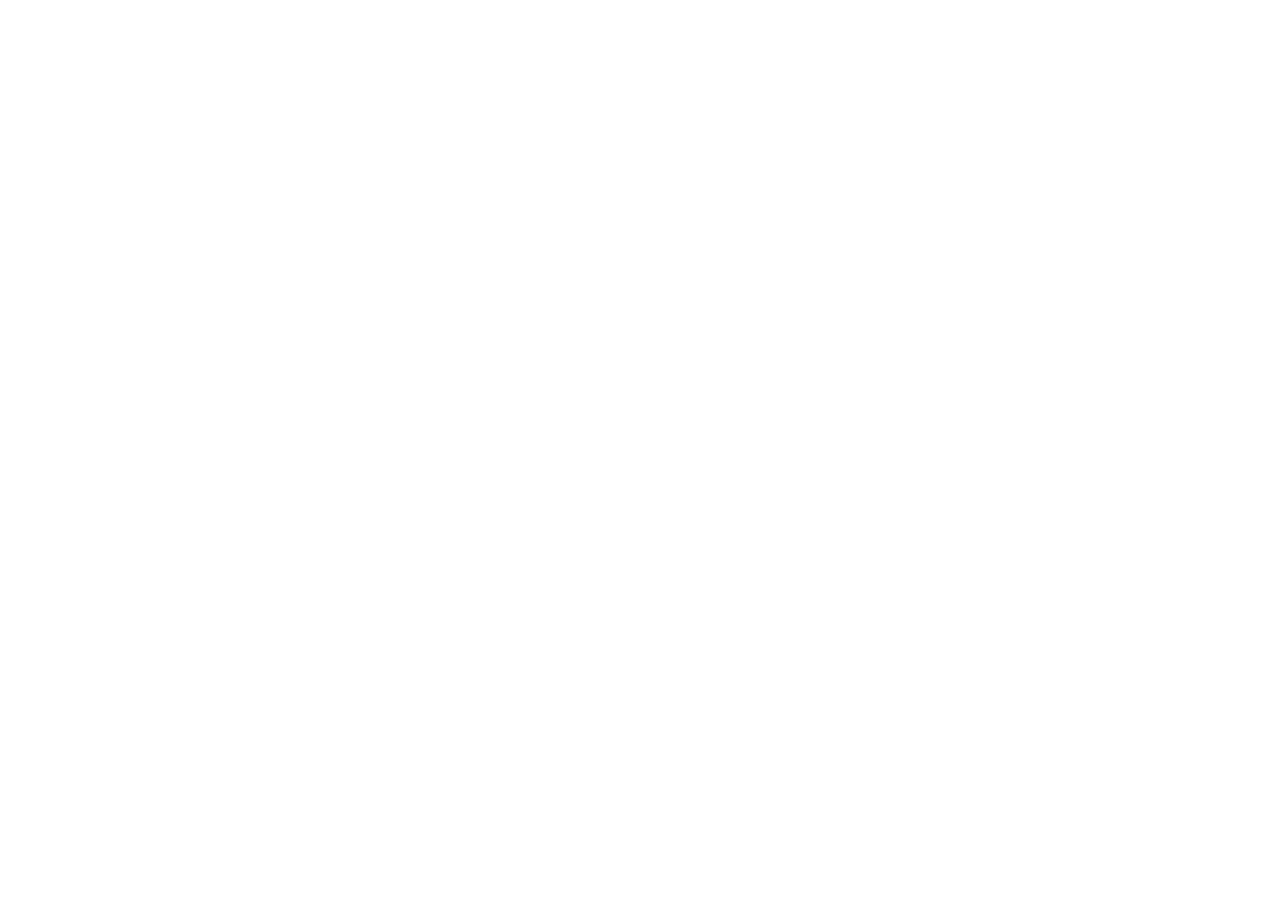
==== Streaming App/movies.html @ 76ce0d0a "Refactor header styles, update top movies layout, and create new HTML files for movies and series pa" ====
<!DOCTYPE html>
<html lang="en">
<head>
    <meta charset="UTF-8">
    <meta name="viewport" content="width=device-width, initial-scale=1.0">
    <link rel="stylesheet" href="./css/style.css">
    <title>CatFlix</title>
</head>
<body>
    
</body>
</html>
---- Streaming App/css/style.css ----
@import url(./global.css);
@import url(./header.css);
@import url(./introducao.css);
@import url(./top-movies.css);
@import url(./new-movies.css);
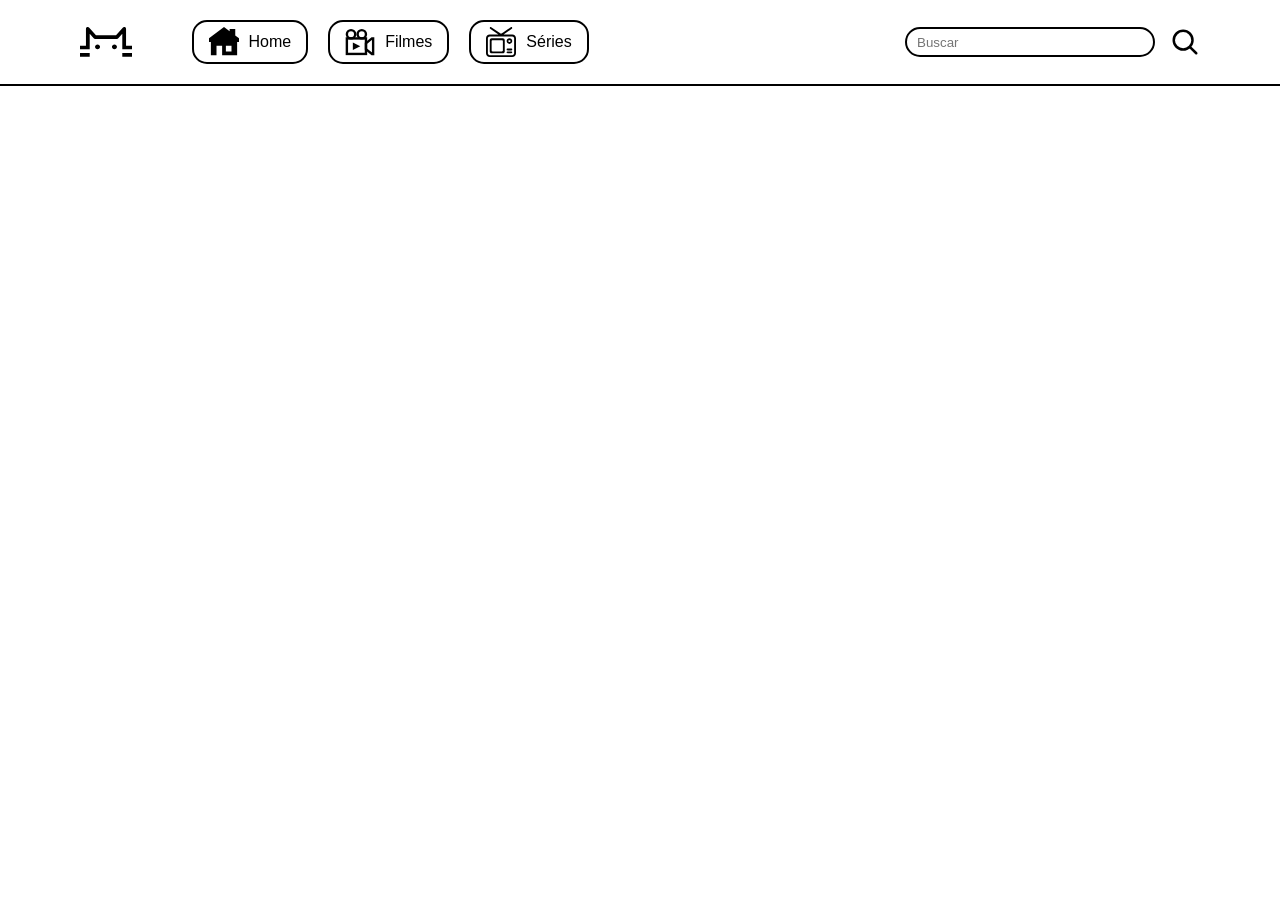
==== commit 93f3a8e3: "Refactor movie list layout, add modal functionality, and enhance header structure for improved navig" ====
--- a/Streaming App/movies.html
+++ b/Streaming App/movies.html
@@ -1,12 +1,72 @@
 <!DOCTYPE html>
-<html lang="en">
+<html lang="pt-BR">
+
 <head>
     <meta charset="UTF-8">
     <meta name="viewport" content="width=device-width, initial-scale=1.0">
     <link rel="stylesheet" href="./css/style.css">
-    <title>CatFlix</title>
+    <title>Filmes - CatFlix</title>
 </head>
+
 <body>
-    
+
+    <header class="header">
+
+        <div class="header-bar">
+
+            <div class="menu">
+
+                <a class="logo" href="index.html">
+                    <img class="svg" id="website-logo" src="./assets/pipecat.svg" alt="CatFlix">
+                </a>
+
+                <nav class="nav">
+
+                    <a class="nav-item" href="index.html">
+                        <img class="svg" src="./assets/home-icon.svg" alt="">
+                        Home
+                    </a>
+
+                    <a class="nav-item" href="movies.html">
+                        <img class="svg" src="./assets/play-projector-icon.svg" alt="">
+                        Filmes
+                    </a>
+
+                    <a class="nav-item" href="series.html">
+                        <img class="svg" src="./assets/tv-icon.svg" alt="">
+                        Séries
+                    </a>
+
+                </nav>
+
+            </div>
+
+            <form class="search-bar" action="">
+
+                <input type="text" class="input" id="search-text" placeholder="Buscar" aria-label="Buscar">
+                <button class="button" id="search-button" type="submit"><img id="search-icon" class="svg" src="./assets/search-icon.svg" alt="Buscar"></button>
+
+            </form>
+
+        </div>
+
+    </header>
+
+    <main>
+
+        <section>
+            <h2></h2>
+
+            <ul class="movie-list">
+                <li>
+
+                </li>
+            </ul>
+            
+        </section>
+
+    </main>
+
 </body>
-</html>+
+</html>
--- a/Streaming App/css/style.css
+++ b/Streaming App/css/style.css
@@ -2,4 +2,5 @@
 @import url(./header.css);
 @import url(./introducao.css);
 @import url(./top-movies.css);
-@import url(./new-movies.css);+@import url(./movie-list.css);
+@import url(./modal.css);
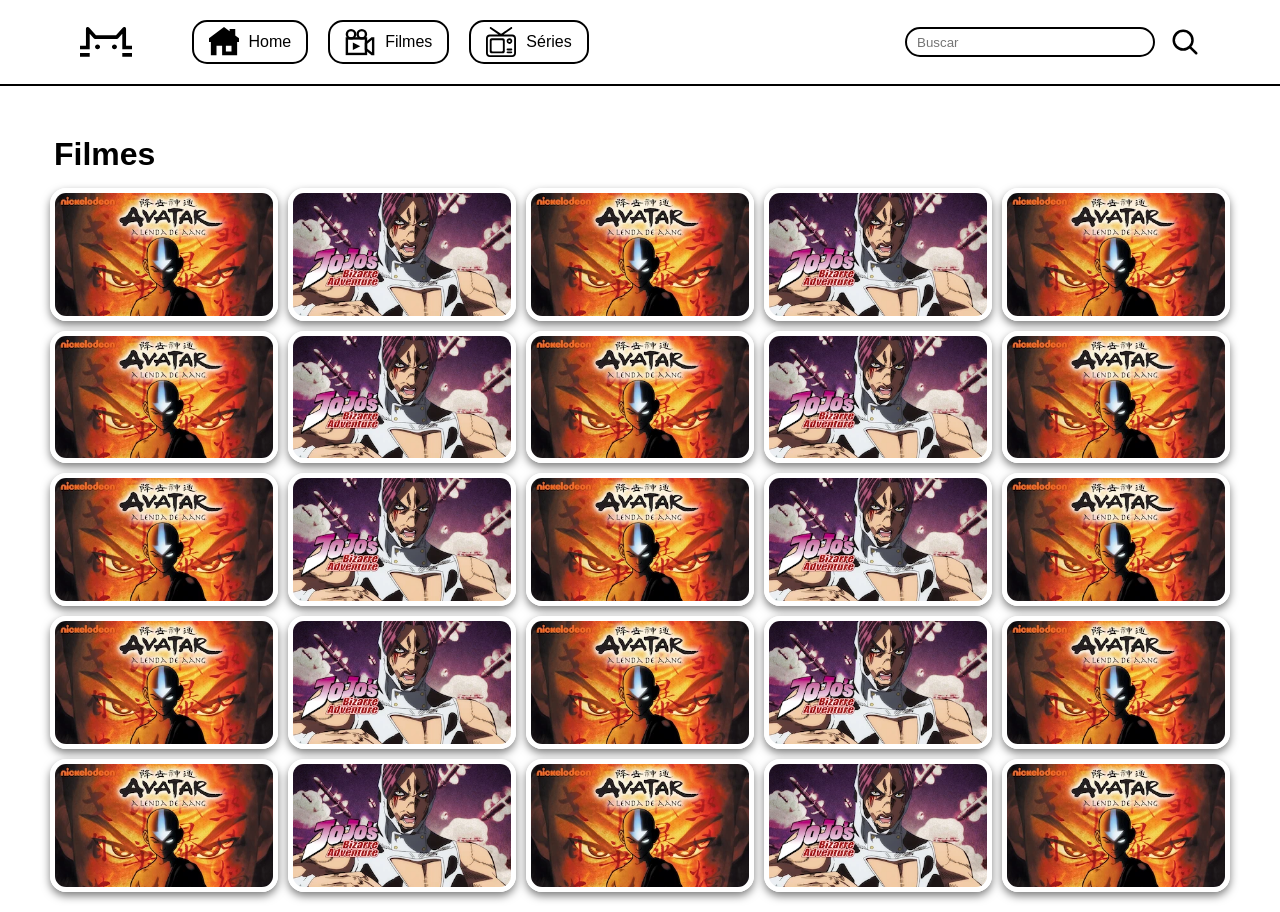
==== commit f1677d35: "Add movie list section with movie cards and thumbnails for enhanced content display" ====
--- a/Streaming App/movies.html
+++ b/Streaming App/movies.html
@@ -52,15 +52,314 @@
 
     </header>
 
-    <main>
-
-        <section>
-            <h2></h2>
+    <main class="main" id="movies">
+
+        <section class="section">
+            <h2 class="section-title">Filmes</h2>
 
             <ul class="movie-list">
-                <li>
-
-                </li>
+
+                <li class="movie-card">
+
+                    <a href="#filme-avatar">
+                        <img class="movie-thumbnail" src="./img/avatar-banner.webp" alt="Banner de Avatar">
+                    </a>
+                    <div class="movie-info">
+                        <h3 class="movie-name">Avatar: A Lenda de Aang</h3>
+                        <p>3 temporadas • 61 episódios</p>
+                    </div>
+
+                </li>
+
+                <li class="movie-card">
+
+                    <a href="#filme-jojo">
+                        <img class="movie-thumbnail" src="./img/jojo-banner.webp" alt="Banner de JoJo">
+                    </a>
+                    <div class="movie-info">
+                        <h3 class="movie-name">JoJo's Bizarre Adventure</h3>
+                        <p>5 temporadas • 190 episódios</p>
+                    </div>
+
+                </li>
+
+                <li class="movie-card">
+
+                    <a href="#filme-avatar">
+                        <img class="movie-thumbnail" src="./img/avatar-banner.webp" alt="Banner de Avatar">
+                    </a>
+                    <div class="movie-info">
+                        <h3 class="movie-name">Avatar: A Lenda de Aang</h3>
+                        <p>3 temporadas • 61 episódios</p>
+                    </div>
+
+                </li>
+
+                <li class="movie-card">
+
+                    <a href="#filme-jojo">
+                        <img class="movie-thumbnail" src="./img/jojo-banner.webp" alt="Banner de JoJo">
+                    </a>
+                    <div class="movie-info">
+                        <h3 class="movie-name">JoJo's Bizarre Adventure</h3>
+                        <p>5 temporadas • 190 episódios</p>
+                    </div>
+
+                </li>
+
+                <li class="movie-card">
+
+                    <a href="#filme-avatar">
+                        <img class="movie-thumbnail" src="./img/avatar-banner.webp" alt="Banner de Avatar">
+                    </a>
+                    <div class="movie-info">
+                        <h3 class="movie-name">Avatar: A Lenda de Aang</h3>
+                        <p>3 temporadas • 61 episódios</p>
+                    </div>
+
+                </li>
+
+                <li class="movie-card">
+
+                    <a href="#filme-avatar">
+                        <img class="movie-thumbnail" src="./img/avatar-banner.webp" alt="Banner de Avatar">
+                    </a>
+                    <div class="movie-info">
+                        <h3 class="movie-name">Avatar: A Lenda de Aang</h3>
+                        <p>3 temporadas • 61 episódios</p>
+                    </div>
+
+                </li>
+
+                <li class="movie-card">
+
+                    <a href="#filme-jojo">
+                        <img class="movie-thumbnail" src="./img/jojo-banner.webp" alt="Banner de JoJo">
+                    </a>
+                    <div class="movie-info">
+                        <h3 class="movie-name">JoJo's Bizarre Adventure</h3>
+                        <p>5 temporadas • 190 episódios</p>
+                    </div>
+
+                </li>
+
+                <li class="movie-card">
+
+                    <a href="#filme-avatar">
+                        <img class="movie-thumbnail" src="./img/avatar-banner.webp" alt="Banner de Avatar">
+                    </a>
+                    <div class="movie-info">
+                        <h3 class="movie-name">Avatar: A Lenda de Aang</h3>
+                        <p>3 temporadas • 61 episódios</p>
+                    </div>
+
+                </li>
+
+                <li class="movie-card">
+
+                    <a href="#filme-jojo">
+                        <img class="movie-thumbnail" src="./img/jojo-banner.webp" alt="Banner de JoJo">
+                    </a>
+                    <div class="movie-info">
+                        <h3 class="movie-name">JoJo's Bizarre Adventure</h3>
+                        <p>5 temporadas • 190 episódios</p>
+                    </div>
+
+                </li>
+
+                <li class="movie-card">
+
+                    <a href="#filme-avatar">
+                        <img class="movie-thumbnail" src="./img/avatar-banner.webp" alt="Banner de Avatar">
+                    </a>
+                    <div class="movie-info">
+                        <h3 class="movie-name">Avatar: A Lenda de Aang</h3>
+                        <p>3 temporadas • 61 episódios</p>
+                    </div>
+
+                </li>
+
+                <li class="movie-card">
+
+                    <a href="#filme-avatar">
+                        <img class="movie-thumbnail" src="./img/avatar-banner.webp" alt="Banner de Avatar">
+                    </a>
+                    <div class="movie-info">
+                        <h3 class="movie-name">Avatar: A Lenda de Aang</h3>
+                        <p>3 temporadas • 61 episódios</p>
+                    </div>
+
+                </li>
+
+                <li class="movie-card">
+
+                    <a href="#filme-jojo">
+                        <img class="movie-thumbnail" src="./img/jojo-banner.webp" alt="Banner de JoJo">
+                    </a>
+                    <div class="movie-info">
+                        <h3 class="movie-name">JoJo's Bizarre Adventure</h3>
+                        <p>5 temporadas • 190 episódios</p>
+                    </div>
+
+                </li>
+
+                <li class="movie-card">
+
+                    <a href="#filme-avatar">
+                        <img class="movie-thumbnail" src="./img/avatar-banner.webp" alt="Banner de Avatar">
+                    </a>
+                    <div class="movie-info">
+                        <h3 class="movie-name">Avatar: A Lenda de Aang</h3>
+                        <p>3 temporadas • 61 episódios</p>
+                    </div>
+
+                </li>
+
+                <li class="movie-card">
+
+                    <a href="#filme-jojo">
+                        <img class="movie-thumbnail" src="./img/jojo-banner.webp" alt="Banner de JoJo">
+                    </a>
+                    <div class="movie-info">
+                        <h3 class="movie-name">JoJo's Bizarre Adventure</h3>
+                        <p>5 temporadas • 190 episódios</p>
+                    </div>
+
+                </li>
+
+                <li class="movie-card">
+
+                    <a href="#filme-avatar">
+                        <img class="movie-thumbnail" src="./img/avatar-banner.webp" alt="Banner de Avatar">
+                    </a>
+                    <div class="movie-info">
+                        <h3 class="movie-name">Avatar: A Lenda de Aang</h3>
+                        <p>3 temporadas • 61 episódios</p>
+                    </div>
+
+                </li>
+
+                <li class="movie-card">
+
+                    <a href="#filme-avatar">
+                        <img class="movie-thumbnail" src="./img/avatar-banner.webp" alt="Banner de Avatar">
+                    </a>
+                    <div class="movie-info">
+                        <h3 class="movie-name">Avatar: A Lenda de Aang</h3>
+                        <p>3 temporadas • 61 episódios</p>
+                    </div>
+
+                </li>
+
+                <li class="movie-card">
+
+                    <a href="#filme-jojo">
+                        <img class="movie-thumbnail" src="./img/jojo-banner.webp" alt="Banner de JoJo">
+                    </a>
+                    <div class="movie-info">
+                        <h3 class="movie-name">JoJo's Bizarre Adventure</h3>
+                        <p>5 temporadas • 190 episódios</p>
+                    </div>
+
+                </li>
+
+                <li class="movie-card">
+
+                    <a href="#filme-avatar">
+                        <img class="movie-thumbnail" src="./img/avatar-banner.webp" alt="Banner de Avatar">
+                    </a>
+                    <div class="movie-info">
+                        <h3 class="movie-name">Avatar: A Lenda de Aang</h3>
+                        <p>3 temporadas • 61 episódios</p>
+                    </div>
+
+                </li>
+
+                <li class="movie-card">
+
+                    <a href="#filme-jojo">
+                        <img class="movie-thumbnail" src="./img/jojo-banner.webp" alt="Banner de JoJo">
+                    </a>
+                    <div class="movie-info">
+                        <h3 class="movie-name">JoJo's Bizarre Adventure</h3>
+                        <p>5 temporadas • 190 episódios</p>
+                    </div>
+
+                </li>
+
+                <li class="movie-card">
+
+                    <a href="#filme-avatar">
+                        <img class="movie-thumbnail" src="./img/avatar-banner.webp" alt="Banner de Avatar">
+                    </a>
+                    <div class="movie-info">
+                        <h3 class="movie-name">Avatar: A Lenda de Aang</h3>
+                        <p>3 temporadas • 61 episódios</p>
+                    </div>
+
+                </li>
+
+                <li class="movie-card">
+
+                    <a href="#filme-avatar">
+                        <img class="movie-thumbnail" src="./img/avatar-banner.webp" alt="Banner de Avatar">
+                    </a>
+                    <div class="movie-info">
+                        <h3 class="movie-name">Avatar: A Lenda de Aang</h3>
+                        <p>3 temporadas • 61 episódios</p>
+                    </div>
+
+                </li>
+
+                <li class="movie-card">
+
+                    <a href="#filme-jojo">
+                        <img class="movie-thumbnail" src="./img/jojo-banner.webp" alt="Banner de JoJo">
+                    </a>
+                    <div class="movie-info">
+                        <h3 class="movie-name">JoJo's Bizarre Adventure</h3>
+                        <p>5 temporadas • 190 episódios</p>
+                    </div>
+
+                </li>
+
+                <li class="movie-card">
+
+                    <a href="#filme-avatar">
+                        <img class="movie-thumbnail" src="./img/avatar-banner.webp" alt="Banner de Avatar">
+                    </a>
+                    <div class="movie-info">
+                        <h3 class="movie-name">Avatar: A Lenda de Aang</h3>
+                        <p>3 temporadas • 61 episódios</p>
+                    </div>
+
+                </li>
+
+                <li class="movie-card">
+
+                    <a href="#filme-jojo">
+                        <img class="movie-thumbnail" src="./img/jojo-banner.webp" alt="Banner de JoJo">
+                    </a>
+                    <div class="movie-info">
+                        <h3 class="movie-name">JoJo's Bizarre Adventure</h3>
+                        <p>5 temporadas • 190 episódios</p>
+                    </div>
+
+                </li>
+
+                <li class="movie-card">
+
+                    <a href="#filme-avatar">
+                        <img class="movie-thumbnail" src="./img/avatar-banner.webp" alt="Banner de Avatar">
+                    </a>
+                    <div class="movie-info">
+                        <h3 class="movie-name">Avatar: A Lenda de Aang</h3>
+                        <p>3 temporadas • 61 episódios</p>
+                    </div>
+
+                </li>
+                
+
             </ul>
             
         </section>
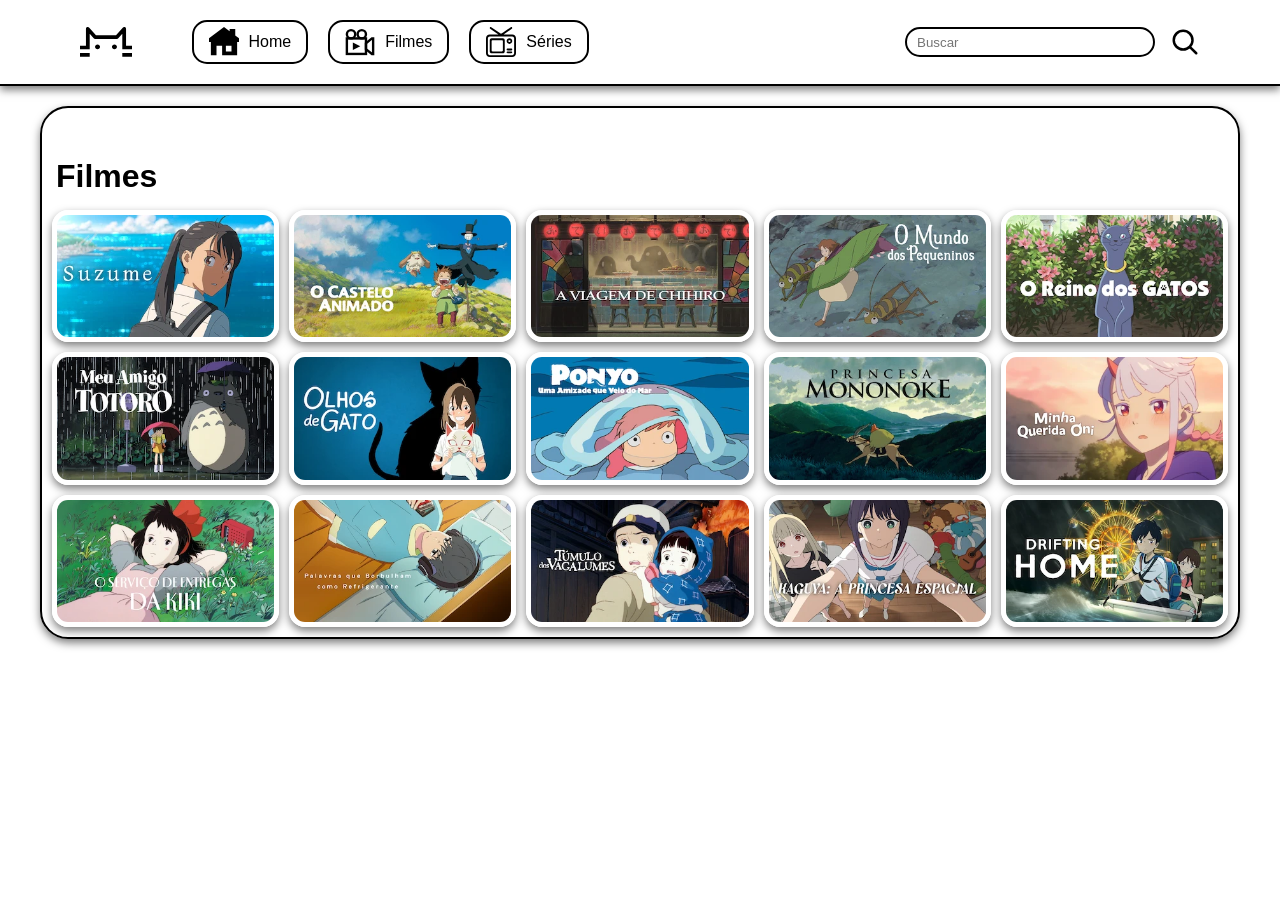
==== commit cc8be58e: "Add Vinland Saga image in WebP format to the Streaming App assets" ====
--- a/Streaming App/movies.html
+++ b/Streaming App/movies.html
@@ -61,304 +61,183 @@
 
                 <li class="movie-card">
 
-                    <a href="#filme-avatar">
-                        <img class="movie-thumbnail" src="./img/avatar-banner.webp" alt="Banner de Avatar">
-                    </a>
-                    <div class="movie-info">
-                        <h3 class="movie-name">Avatar: A Lenda de Aang</h3>
-                        <p>3 temporadas • 61 episódios</p>
-                    </div>
-
-                </li>
-
-                <li class="movie-card">
-
-                    <a href="#filme-jojo">
-                        <img class="movie-thumbnail" src="./img/jojo-banner.webp" alt="Banner de JoJo">
-                    </a>
-                    <div class="movie-info">
-                        <h3 class="movie-name">JoJo's Bizarre Adventure</h3>
-                        <p>5 temporadas • 190 episódios</p>
-                    </div>
-
-                </li>
-
-                <li class="movie-card">
-
-                    <a href="#filme-avatar">
-                        <img class="movie-thumbnail" src="./img/avatar-banner.webp" alt="Banner de Avatar">
-                    </a>
-                    <div class="movie-info">
-                        <h3 class="movie-name">Avatar: A Lenda de Aang</h3>
-                        <p>3 temporadas • 61 episódios</p>
-                    </div>
-
-                </li>
-
-                <li class="movie-card">
-
-                    <a href="#filme-jojo">
-                        <img class="movie-thumbnail" src="./img/jojo-banner.webp" alt="Banner de JoJo">
-                    </a>
-                    <div class="movie-info">
-                        <h3 class="movie-name">JoJo's Bizarre Adventure</h3>
-                        <p>5 temporadas • 190 episódios</p>
-                    </div>
-
-                </li>
-
-                <li class="movie-card">
-
-                    <a href="#filme-avatar">
-                        <img class="movie-thumbnail" src="./img/avatar-banner.webp" alt="Banner de Avatar">
-                    </a>
-                    <div class="movie-info">
-                        <h3 class="movie-name">Avatar: A Lenda de Aang</h3>
-                        <p>3 temporadas • 61 episódios</p>
-                    </div>
-
-                </li>
-
-                <li class="movie-card">
-
-                    <a href="#filme-avatar">
-                        <img class="movie-thumbnail" src="./img/avatar-banner.webp" alt="Banner de Avatar">
-                    </a>
-                    <div class="movie-info">
-                        <h3 class="movie-name">Avatar: A Lenda de Aang</h3>
-                        <p>3 temporadas • 61 episódios</p>
-                    </div>
-
-                </li>
-
-                <li class="movie-card">
-
-                    <a href="#filme-jojo">
-                        <img class="movie-thumbnail" src="./img/jojo-banner.webp" alt="Banner de JoJo">
-                    </a>
-                    <div class="movie-info">
-                        <h3 class="movie-name">JoJo's Bizarre Adventure</h3>
-                        <p>5 temporadas • 190 episódios</p>
-                    </div>
-
-                </li>
-
-                <li class="movie-card">
-
-                    <a href="#filme-avatar">
-                        <img class="movie-thumbnail" src="./img/avatar-banner.webp" alt="Banner de Avatar">
-                    </a>
-                    <div class="movie-info">
-                        <h3 class="movie-name">Avatar: A Lenda de Aang</h3>
-                        <p>3 temporadas • 61 episódios</p>
-                    </div>
-
-                </li>
-
-                <li class="movie-card">
-
-                    <a href="#filme-jojo">
-                        <img class="movie-thumbnail" src="./img/jojo-banner.webp" alt="Banner de JoJo">
-                    </a>
-                    <div class="movie-info">
-                        <h3 class="movie-name">JoJo's Bizarre Adventure</h3>
-                        <p>5 temporadas • 190 episódios</p>
-                    </div>
-
-                </li>
-
-                <li class="movie-card">
-
-                    <a href="#filme-avatar">
-                        <img class="movie-thumbnail" src="./img/avatar-banner.webp" alt="Banner de Avatar">
-                    </a>
-                    <div class="movie-info">
-                        <h3 class="movie-name">Avatar: A Lenda de Aang</h3>
-                        <p>3 temporadas • 61 episódios</p>
-                    </div>
-
-                </li>
-
-                <li class="movie-card">
-
-                    <a href="#filme-avatar">
-                        <img class="movie-thumbnail" src="./img/avatar-banner.webp" alt="Banner de Avatar">
-                    </a>
-                    <div class="movie-info">
-                        <h3 class="movie-name">Avatar: A Lenda de Aang</h3>
-                        <p>3 temporadas • 61 episódios</p>
-                    </div>
-
-                </li>
-
-                <li class="movie-card">
-
-                    <a href="#filme-jojo">
-                        <img class="movie-thumbnail" src="./img/jojo-banner.webp" alt="Banner de JoJo">
-                    </a>
-                    <div class="movie-info">
-                        <h3 class="movie-name">JoJo's Bizarre Adventure</h3>
-                        <p>5 temporadas • 190 episódios</p>
-                    </div>
-
-                </li>
-
-                <li class="movie-card">
-
-                    <a href="#filme-avatar">
-                        <img class="movie-thumbnail" src="./img/avatar-banner.webp" alt="Banner de Avatar">
-                    </a>
-                    <div class="movie-info">
-                        <h3 class="movie-name">Avatar: A Lenda de Aang</h3>
-                        <p>3 temporadas • 61 episódios</p>
-                    </div>
-
-                </li>
-
-                <li class="movie-card">
-
-                    <a href="#filme-jojo">
-                        <img class="movie-thumbnail" src="./img/jojo-banner.webp" alt="Banner de JoJo">
-                    </a>
-                    <div class="movie-info">
-                        <h3 class="movie-name">JoJo's Bizarre Adventure</h3>
-                        <p>5 temporadas • 190 episódios</p>
-                    </div>
-
-                </li>
-
-                <li class="movie-card">
-
-                    <a href="#filme-avatar">
-                        <img class="movie-thumbnail" src="./img/avatar-banner.webp" alt="Banner de Avatar">
-                    </a>
-                    <div class="movie-info">
-                        <h3 class="movie-name">Avatar: A Lenda de Aang</h3>
-                        <p>3 temporadas • 61 episódios</p>
-                    </div>
-
-                </li>
-
-                <li class="movie-card">
-
-                    <a href="#filme-avatar">
-                        <img class="movie-thumbnail" src="./img/avatar-banner.webp" alt="Banner de Avatar">
-                    </a>
-                    <div class="movie-info">
-                        <h3 class="movie-name">Avatar: A Lenda de Aang</h3>
-                        <p>3 temporadas • 61 episódios</p>
-                    </div>
-
-                </li>
-
-                <li class="movie-card">
-
-                    <a href="#filme-jojo">
-                        <img class="movie-thumbnail" src="./img/jojo-banner.webp" alt="Banner de JoJo">
-                    </a>
-                    <div class="movie-info">
-                        <h3 class="movie-name">JoJo's Bizarre Adventure</h3>
-                        <p>5 temporadas • 190 episódios</p>
-                    </div>
-
-                </li>
-
-                <li class="movie-card">
-
-                    <a href="#filme-avatar">
-                        <img class="movie-thumbnail" src="./img/avatar-banner.webp" alt="Banner de Avatar">
-                    </a>
-                    <div class="movie-info">
-                        <h3 class="movie-name">Avatar: A Lenda de Aang</h3>
-                        <p>3 temporadas • 61 episódios</p>
-                    </div>
-
-                </li>
-
-                <li class="movie-card">
-
-                    <a href="#filme-jojo">
-                        <img class="movie-thumbnail" src="./img/jojo-banner.webp" alt="Banner de JoJo">
-                    </a>
-                    <div class="movie-info">
-                        <h3 class="movie-name">JoJo's Bizarre Adventure</h3>
-                        <p>5 temporadas • 190 episódios</p>
-                    </div>
-
-                </li>
-
-                <li class="movie-card">
-
-                    <a href="#filme-avatar">
-                        <img class="movie-thumbnail" src="./img/avatar-banner.webp" alt="Banner de Avatar">
-                    </a>
-                    <div class="movie-info">
-                        <h3 class="movie-name">Avatar: A Lenda de Aang</h3>
-                        <p>3 temporadas • 61 episódios</p>
-                    </div>
-
-                </li>
-
-                <li class="movie-card">
-
-                    <a href="#filme-avatar">
-                        <img class="movie-thumbnail" src="./img/avatar-banner.webp" alt="Banner de Avatar">
-                    </a>
-                    <div class="movie-info">
-                        <h3 class="movie-name">Avatar: A Lenda de Aang</h3>
-                        <p>3 temporadas • 61 episódios</p>
-                    </div>
-
-                </li>
-
-                <li class="movie-card">
-
-                    <a href="#filme-jojo">
-                        <img class="movie-thumbnail" src="./img/jojo-banner.webp" alt="Banner de JoJo">
-                    </a>
-                    <div class="movie-info">
-                        <h3 class="movie-name">JoJo's Bizarre Adventure</h3>
-                        <p>5 temporadas • 190 episódios</p>
-                    </div>
-
-                </li>
-
-                <li class="movie-card">
-
-                    <a href="#filme-avatar">
-                        <img class="movie-thumbnail" src="./img/avatar-banner.webp" alt="Banner de Avatar">
-                    </a>
-                    <div class="movie-info">
-                        <h3 class="movie-name">Avatar: A Lenda de Aang</h3>
-                        <p>3 temporadas • 61 episódios</p>
-                    </div>
-
-                </li>
-
-                <li class="movie-card">
-
-                    <a href="#filme-jojo">
-                        <img class="movie-thumbnail" src="./img/jojo-banner.webp" alt="Banner de JoJo">
-                    </a>
-                    <div class="movie-info">
-                        <h3 class="movie-name">JoJo's Bizarre Adventure</h3>
-                        <p>5 temporadas • 190 episódios</p>
-                    </div>
-
-                </li>
-
-                <li class="movie-card">
-
-                    <a href="#filme-avatar">
-                        <img class="movie-thumbnail" src="./img/avatar-banner.webp" alt="Banner de Avatar">
-                    </a>
-                    <div class="movie-info">
-                        <h3 class="movie-name">Avatar: A Lenda de Aang</h3>
-                        <p>3 temporadas • 61 episódios</p>
-                    </div>
-
-                </li>
-                
+                    <a href="#">
+                        <img class="movie-thumbnail" src="./img/suzume.webp" alt="Banner de Suzume">
+                    </a>
+                    <div class="movie-info">
+                        <h3 class="movie-name">Suzume</h3>
+                        <p>2022 • 2h 2min</p>
+                    </div>
+
+                </li>
+
+                <li class="movie-card">
+
+                    <a href="#">
+                        <img class="movie-thumbnail" src="./img/castelo-animado.webp" alt="Banner de O Castelo Animado">
+                    </a>
+                    <div class="movie-info">
+                        <h3 class="movie-name">O Castelo Animado</h3>
+                        <p>2004 • 1h 59min</p>
+                    </div>
+
+                </li>
+
+                <li class="movie-card">
+
+                    <a href="#">
+                        <img class="movie-thumbnail" src="./img/chihiro.webp" alt="Banner de A Viagem de Chihiro">
+                    </a>
+                    <div class="movie-info">
+                        <h3 class="movie-name">A Viagem de Chihiro</h3>
+                        <p>2001 • 2h 5min</p>
+                    </div>
+
+                </li>
+
+                <li class="movie-card">
+
+                    <a href="#">
+                        <img class="movie-thumbnail" src="./img/pequeninos.webp" alt="Banner de O Mundo dos Pequeninos">
+                    </a>
+                    <div class="movie-info">
+                        <h3 class="movie-name">O Mundo dos Pequeninos</h3>
+                        <p>2010 • 1h 34min</p>
+                    </div>
+
+                </li>
+
+                <li class="movie-card">
+
+                    <a href="#">
+                        <img class="movie-thumbnail" src="./img/reino-gatos.webp" alt="Banner de O Reino dos Gatos">
+                    </a>
+                    <div class="movie-info">
+                        <h3 class="movie-name">O Reino dos Gatos</h3>
+                        <p>2002 • 1h 15min</p>
+                    </div>
+
+                </li>
+
+                <li class="movie-card">
+
+                    <a href="#">
+                        <img class="movie-thumbnail" src="./img/totoro.webp" alt="Banner de Meu Amigo Totoro">
+                    </a>
+                    <div class="movie-info">
+                        <h3 class="movie-name">Meu Amigo Totoro</h3>
+                        <p>1988 • 1h 27min</p>
+                    </div>
+
+                </li>
+
+                <li class="movie-card">
+
+                    <a href="#">
+                        <img class="movie-thumbnail" src="./img/olhos-de-gato.webp" alt="Banner de Olhos de Gato">
+                    </a>
+                    <div class="movie-info">
+                        <h3 class="movie-name">Olhos de Gato</h3>
+                        <p>2020 • 1h 45min</p>
+                    </div>
+
+                </li>
+
+                <li class="movie-card">
+
+                    <a href="#">
+                        <img class="movie-thumbnail" src="./img/ponyo.webp" alt="Banner de Ponyo">
+                    </a>
+                    <div class="movie-info">
+                        <h3 class="movie-name">Ponyo: Uma Amizade que Veio do Mar</h3>
+                        <p>2008 • 1h 41min</p>
+                    </div>
+
+                </li>
+
+                <li class="movie-card">
+
+                    <a href="#">
+                        <img class="movie-thumbnail" src="./img/princesa-mononoke.webp" alt="Banner de Princesa Mononoke">
+                    </a>
+                    <div class="movie-info">
+                        <h3 class="movie-name">Princesa Mononoke</h3>
+                        <p>1997 • 2h 14min</p>
+                    </div>
+
+                </li>
+
+                <li class="movie-card">
+
+                    <a href="#">
+                        <img class="movie-thumbnail" src="./img/oni.webp" alt="Banner de Minha Querida Oni">
+                    </a>
+                    <div class="movie-info">
+                        <h3 class="movie-name">Minha Querida Oni</h3>
+                        <p>2024 • 1h 52min</p>
+                    </div>
+
+                </li>
+
+                <li class="movie-card">
+
+                    <a href="#">
+                        <img class="movie-thumbnail" src="./img/kiki.webp" alt="Banner de O Serviço de Entregas da Kiki">
+                    </a>
+                    <div class="movie-info">
+                        <h3 class="movie-name">O Serviço de Entregas da Kiki</h3>
+                        <p>1989 • 1h 43min</p>
+                    </div>
+
+                </li>
+
+                <li class="movie-card">
+
+                    <a href="#">
+                        <img class="movie-thumbnail" src="./img/palavras.webp" alt="Banner de Palavras que Borbulham como Refrigerante">
+                    </a>
+                    <div class="movie-info">
+                        <h3 class="movie-name">Palavras que Borbulham como Refrigerante</h3>
+                        <p>2021 • 1h 27min</p>
+                    </div>
+
+                </li>
+
+                <li class="movie-card">
+
+                    <a href="#">
+                        <img class="movie-thumbnail" src="./img/vagalumes.webp" alt="Banner de Túmulo dos Vagalumes">
+                    </a>
+                    <div class="movie-info">
+                        <h3 class="movie-name">Túmulo dos Vagalumes</h3>
+                        <p>1988 • 1h 29min</p>
+                    </div>
+
+                </li>
+
+                <li class="movie-card">
+
+                    <a href="#">
+                        <img class="movie-thumbnail" src="./img/kaguya.webp" alt="Banner de Kaguya: A Princesa Espacial">
+                    </a>
+                    <div class="movie-info">
+                        <h3 class="movie-name">Kaguya: A Princesa Espacial</h3>
+                        <p>2026 • 2h 24min</p>
+                    </div>
+
+                </li>
+
+                <li class="movie-card">
+
+                    <a href="#">
+                        <img class="movie-thumbnail" src="./img/drifting-home.webp" alt="Banner de Drifting Home">
+                    </a>
+                    <div class="movie-info">
+                        <h3 class="movie-name">Drifting Home</h3>
+                        <p>2022 • 2h</p>
+                    </div>
+
+                </li>
 
             </ul>
             
